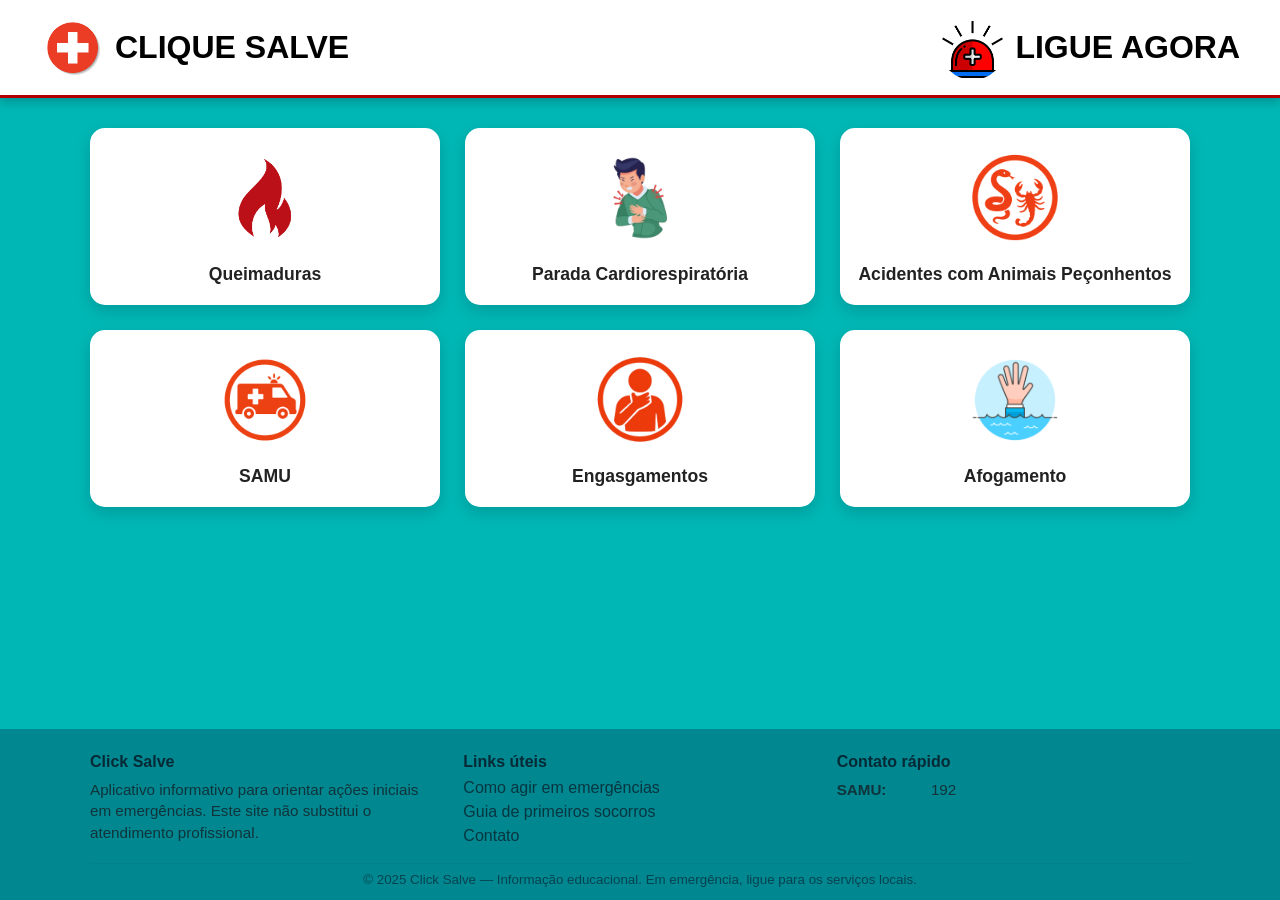
==== index.html @ 19b78aa3 "up" ====
<!DOCTYPE html>
<html lang="pt-BR">

<head>
    <meta charset="utf-8" />
    <meta name="viewport" content="width=device-width, initial-scale=1" />
    <title>CLICK SALVE - Vida salva em um clique</title>
    <link rel="stylesheet" href="/styles/style.css">
</head>

<body>

    <header class="header">
        <div class="header-item">
            <img src="../paginas do layout/saude.jpg" alt="Logo Click Salve">
            <h1 >CLIQUE SALVE</h1>
        </div>

        <div class="header-item">
            <img src="../paginas do layout/emergencia.png" alt="Ligue Agora">
            <h1>LIGUE AGORA</h1>
        </div>

        
    </header>

    <div class="layout">
        <div class="situacoes">

            <div class="card" data-page="html/incendio.html" role="button" tabindex="0">
                <img src="../img_queimadura/incendio.png" alt="queimadura" class="zoomable">
                <h4>Queimaduras</h4>
            </div>

            <div class="card" data-page="html/parada.html" role="button" tabindex="0">
                <img src="../img_paradacardiorrespiratoria/parada.png" alt="Parada Cardiorespiratória" class="zoomable">
                <h4>Parada Cardiorespiratória</h4>
            </div>

            <div class="card" data-page="html/animais.html" role="button" tabindex="0">
                <img src="../paginas do layout/peçonhentos.png" alt="Animais Peçonhentos" class="zoomable">
                <h4>Acidentes com Animais Peçonhentos</h4>
            </div>

            <div class="card" data-page="html/samu.html" role="button" tabindex="0">
                <img src="../paginas do layout/ambulancia.png" alt="Samu" class="zoomable">
                <h4>SAMU</h4>
            </div>

            <div class="card" data-page="html/engasgos.html" role="button" tabindex="0">
                <img src="../paginas do layout/engasgo.png" alt="Engasgos" class="zoomable">
                <h4>Engasgamentos</h4>
            </div>

            <div class="card" data-page="html/afogamento.html" role="button" tabindex="0">
                <img src="../paginas do layout/afogamento.png" alt="Afogamento" class="zoomable">
                <h4>Afogamento</h4>
            </div>
        </div>
    </div>

    <script src="../script.js"></script>
    <script src="https://cdn.jsdelivr.net/npm/@popperjs/core@2.11.8/dist/umd/popper.min.js" integrity="sha384-I7E8VVD/ismYTF4hNIPjVp/Zjvgyol6VFvRkX/vR+Vc4jQkC+hVqc2pM8ODewa9r" crossorigin="anonymous"></script>
    <script src="https://cdn.jsdelivr.net/npm/bootstrap@5.3.8/dist/js/bootstrap.min.js" integrity="sha384-G/EV+4j2dNv+tEPo3++6LCgdCROaejBqfUeNjuKAiuXbjrxilcCdDz6ZAVfHWe1Y" crossorigin="anonymous"></script>
    
    <!-- Footer -->
    <footer class="site-footer">
        <div class="footer-inner">
            <div class="footer-column footer-about">
                <h4>Click Salve</h4>
                <p>Aplicativo informativo para orientar ações iniciais em emergências. Este site não substitui o atendimento profissional.</p>
            </div>

            <div class="footer-column footer-links">
                <h4>Links úteis</h4>
                <ul>
                    <li><a href="#">Como agir em emergências</a></li>
                    <li><a href="#">Guia de primeiros socorros</a></li>
                    <li><a href="#">Contato</a></li>
                </ul>
            </div>

            <div class="footer-column footer-contact">
                <h4>Contato rápido</h4>
                <p><strong>SAMU:</strong> 192</p>
            </div>
        </div>
        <div class="footer-bottom">
            <small>© 2025 Click Salve — Informação educacional. Em emergência, ligue para os serviços locais.</small>
        </div>
    </footer>
</body>
</html>
---- styles/style.css ----
* {
  margin: 0;
  padding: 0;
  box-sizing: border-box;
  font-family: "Poppins", sans-serif;
}

body {
  /* cor de fundo padrão definida pelo usuário */
  background-color: #00B7B5;
  background: #00B7B5;
  min-height: 100vh;
  display: flex;
  flex-direction: column;
}


/* ---------------- HEADER ---------------- */

header {
  display: flex;
  justify-content: space-between;
  align-items: center;
  background: #ffffff;
  padding: 15px 40px;
  border-bottom: 3px solid #b40000;
  box-shadow: 0 4px 10px rgba(0,0,0,0.2);
}

.header-item {
  display: flex;
  align-items: center;
  gap: 10px;
  cursor: pointer;
  transition: 0.2s;
}

.header-item img {
  width: 65px;
  height: 65px;
  border-radius: 50%;
}

.header-item:hover {
  transform: scale(1.05);
  opacity: 0.9;
}

/* ---------------- GRID DAS SITUAÇÕES ---------------- */

.layout {
  padding: 30px 20px;
}

.situacoes {
  display: grid;
  grid-template-columns: repeat(3, 1fr); /* 3 colunas */
  grid-template-rows: repeat(2, auto);   /* 2 linhas */
  gap: 25px;
  max-width: 1100px;
  margin: auto;
}


/* ---------------- CARDS ---------------- */

.card {
  background: white;
  border-radius: 15px;
  padding: 20px 10px;
  text-align: center;
  box-shadow: 0 6px 15px rgba(0,0,0,0.15);
  cursor: pointer;
  transition: 0.25s;
}

.card:hover {
  transform: translateY(-5px);
  box-shadow: 0 10px 25px rgba(0,0,0,0.25);
}

.card img {
  width: 100px;
  height: 100px;
}

.card h4 {
  margin-top: 12px;
  font-size: 1.1rem;
  color: #222;
}


/* Tablets e telas médias ─ 2 colunas */
@media (max-width: 1024px) {
  .situacoes {
    grid-template-columns: repeat(2, 1fr);
    gap: 20px;
  }

  header {
    padding: 15px 20px;
  }
}

/* Celulares ─ 1 coluna */
@media (max-width: 600px) {
  header {
    flex-direction: column;
    gap: 15px;
    padding: 10px;
    text-align: center;
  }

  .situacoes {
    grid-template-columns: 1fr;
    gap: 15px;
  }

  .header-item img {
    width: 55px;
    height: 55px;
  }

  .card img {
    width: 80px;
    height: 80px;
  }
}

/* global zoomable helper */
.zoomable {
  cursor: zoom-in;
  transition: transform 0.2s;
}
.zoomable:hover {
  transform: scale(1.02);
}

/* Modal de ampliação global */
.modal {
  display: none;
  position: fixed;
  z-index: 1000;
  padding-top: 50px;
  left: 0;
  top: 0;
  width: 100%;
  height: 100%;
  background-color: rgba(0,0,0,0.9);
  cursor: zoom-out;
}

.modal-content {
  margin: auto;
  display: block;
  width: 75%;
  max-width: 800px;
  border-radius: 10px;
  animation: zoom 0.3s;
}

@keyframes zoom {
  from {transform: scale(0)} 
  to {transform: scale(1)}
}

.close {
  position: absolute;
  top: 15px;
  right: 35px;
  color: #fff;
  font-size: 40px;
  font-weight: bold;
  cursor: pointer;
}

#caption {
  margin: auto;
  display: block;
  width: 80%;
  text-align: center;
}

/* unify h2 colors to queimadura reference */
h2 {
  color: #c41e1e; /* vermelho principal */
}

/* headings inside instruction cards use darker shade */
.instructions-card h2 {
  color: #8b1515;
}

/* ---------------- FOOTER ---------------- */
.site-footer {
  margin-top: auto;     /* empurra o footer pro fim da tela */
  background: #018790; /* novo tom conforme pedido */
  padding: 24px 20px 12px;
}

.footer-inner{
  max-width:1100px;
  margin:0 auto 12px;
  display:flex;
  gap:20px;
  justify-content:space-between;
  align-items:flex-start;
}
.footer-column{flex:1;min-width:180px}
.footer-column h4{margin-bottom:8px;color:#052a36}
.footer-column p{font-size:0.95rem;color:#10343b;line-height:1.4}
.footer-links ul{list-style:none;padding:0}
.footer-links a{color:#063640;text-decoration:none}
.footer-links li{margin-bottom:6px}
.footer-contact strong{display:inline-block;width:90px}
.footer-bottom{max-width:1100px;margin:0 auto;text-align:center;padding-top:6px;border-top:1px solid rgba(0,0,0,0.04);color:#064350}

@media (max-width:900px){
  .footer-inner{flex-direction:column;gap:14px;align-items:center;text-align:center}
  .footer-contact strong{width:auto}
}

/* Sobreposição de zoom ao passar o mouse */
.zoom-overlay {
  position: absolute;
  top: 0;
  left: 0;
  right: 0;
  bottom: 0;
  background-color: rgba(0, 0, 0, 0.4);
  display: flex;
  flex-direction: column;
  align-items: center;
  justify-content: center;
  gap: 20px;
  border-radius: inherit;
  opacity: 0;
  transition: opacity 0.25s ease-in-out;
  pointer-events: none;
}

.zoom-text {
  position: absolute;
  bottom: 15px;
  left: 50%;
  transform: translateX(-50%);
  color: rgba(255, 255, 255, 0.95);
  font-size: 14px;
  font-weight: 500;
  white-space: nowrap;
  text-align: center;
}

.zoom-icon-wrapper {
  position: relative;
  display: inline-block;
}

.zoom-icon {
  width: 50px;
  height: 50px;
  background-color: rgba(255, 255, 255, 0.95);
  border-radius: 50%;
  display: flex;
  align-items: center;
  justify-content: center;
  cursor: pointer;
  transition: all 0.2s ease-in-out;
  box-shadow: 0 4px 12px rgba(0, 0, 0, 0.3);
}

.zoom-icon:hover {
  background-color: #fff;
  transform: scale(1.1);
  box-shadow: 0 6px 16px rgba(0, 0, 0, 0.4);
}

.zoom-icon svg {
  width: 28px;
  height: 28px;
  stroke: #333;
  stroke-width: 2;
  fill: none;
}

/* Escurece a imagem em 30% e ativa a sobreposição ao passar mouse */
.zoomable-image:hover {
  filter: brightness(0.7);
}

.zoomable-image:hover .zoom-overlay {
  opacity: 1;
  pointer-events: auto;
}
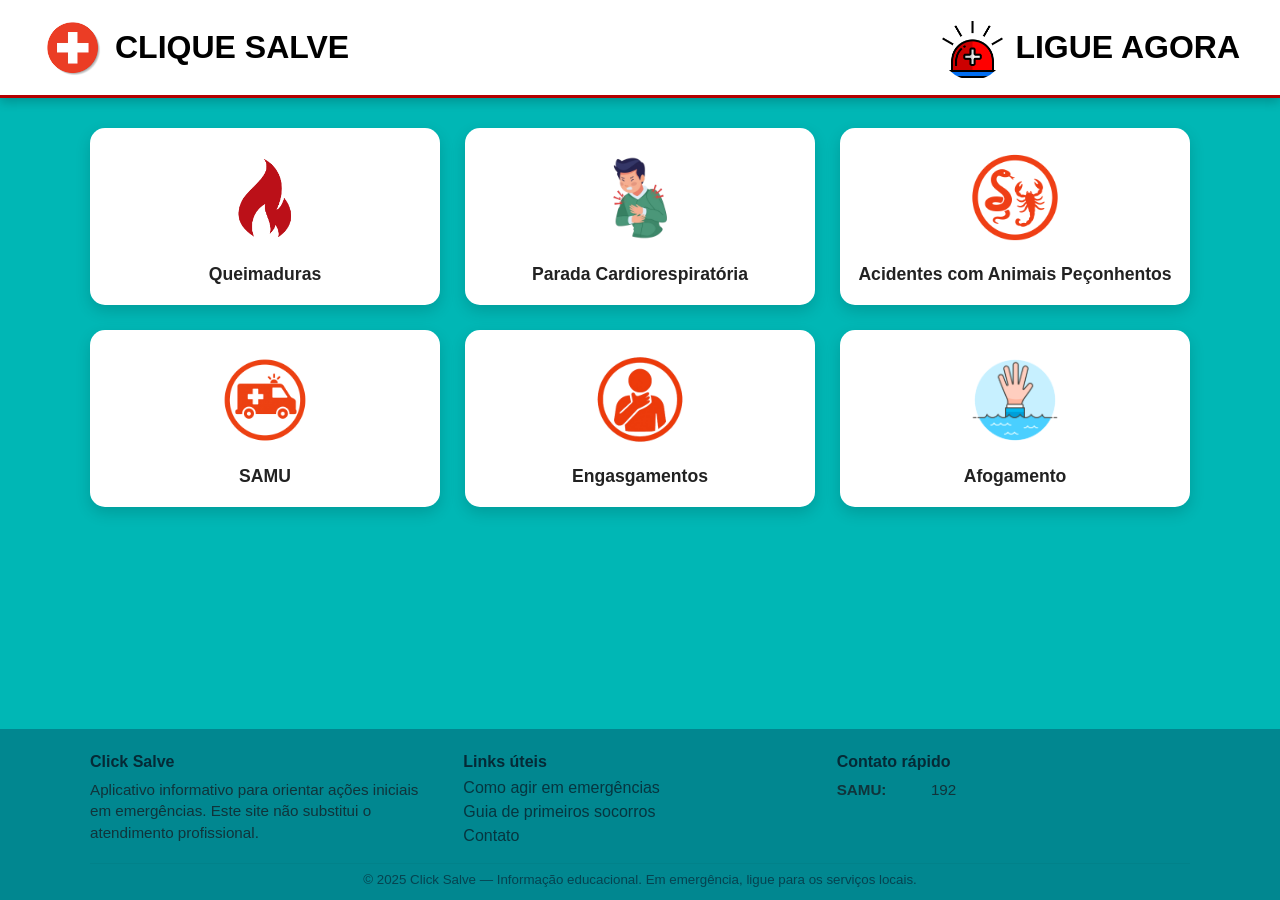
==== commit b2c533c1: "up" ====
--- a/index.html
+++ b/index.html
@@ -5,19 +5,19 @@
     <meta charset="utf-8" />
     <meta name="viewport" content="width=device-width, initial-scale=1" />
     <title>CLICK SALVE - Vida salva em um clique</title>
-    <link rel="stylesheet" href="/styles/style.css">
+    <link rel="stylesheet" href="styles/style.css">
 </head>
 
 <body>
 
     <header class="header">
         <div class="header-item">
-            <img src="../paginas do layout/saude.jpg" alt="Logo Click Salve">
+            <img src="paginas do layout/saude.jpg" alt="Logo Click Salve">
             <h1 >CLIQUE SALVE</h1>
         </div>
 
         <div class="header-item">
-            <img src="../paginas do layout/emergencia.png" alt="Ligue Agora">
+            <img src="paginas do layout/emergencia.png" alt="Ligue Agora">
             <h1>LIGUE AGORA</h1>
         </div>
 
@@ -28,38 +28,38 @@
         <div class="situacoes">
 
             <div class="card" data-page="html/incendio.html" role="button" tabindex="0">
-                <img src="../img_queimadura/incendio.png" alt="queimadura" class="zoomable">
+                <img src="img_queimadura/incendio.png" alt="queimadura" class="zoomable">
                 <h4>Queimaduras</h4>
             </div>
 
             <div class="card" data-page="html/parada.html" role="button" tabindex="0">
-                <img src="../img_paradacardiorrespiratoria/parada.png" alt="Parada Cardiorespiratória" class="zoomable">
+                <img src="img_paradacardiorrespiratoria/parada.png" alt="Parada Cardiorespiratória" class="zoomable">
                 <h4>Parada Cardiorespiratória</h4>
             </div>
 
             <div class="card" data-page="html/animais.html" role="button" tabindex="0">
-                <img src="../paginas do layout/peçonhentos.png" alt="Animais Peçonhentos" class="zoomable">
+                <img src="paginas do layout/peçonhentos.png" alt="Animais Peçonhentos" class="zoomable">
                 <h4>Acidentes com Animais Peçonhentos</h4>
             </div>
 
             <div class="card" data-page="html/samu.html" role="button" tabindex="0">
-                <img src="../paginas do layout/ambulancia.png" alt="Samu" class="zoomable">
+                <img src="paginas do layout/ambulancia.png" alt="Samu" class="zoomable">
                 <h4>SAMU</h4>
             </div>
 
             <div class="card" data-page="html/engasgos.html" role="button" tabindex="0">
-                <img src="../paginas do layout/engasgo.png" alt="Engasgos" class="zoomable">
+                <img src="paginas do layout/engasgo.png" alt="Engasgos" class="zoomable">
                 <h4>Engasgamentos</h4>
             </div>
 
             <div class="card" data-page="html/afogamento.html" role="button" tabindex="0">
-                <img src="../paginas do layout/afogamento.png" alt="Afogamento" class="zoomable">
+                <img src="paginas do layout/afogamento.png" alt="Afogamento" class="zoomable">
                 <h4>Afogamento</h4>
             </div>
         </div>
     </div>
 
-    <script src="../script.js"></script>
+    <script src="script.js"></script>
     <script src="https://cdn.jsdelivr.net/npm/@popperjs/core@2.11.8/dist/umd/popper.min.js" integrity="sha384-I7E8VVD/ismYTF4hNIPjVp/Zjvgyol6VFvRkX/vR+Vc4jQkC+hVqc2pM8ODewa9r" crossorigin="anonymous"></script>
     <script src="https://cdn.jsdelivr.net/npm/bootstrap@5.3.8/dist/js/bootstrap.min.js" integrity="sha384-G/EV+4j2dNv+tEPo3++6LCgdCROaejBqfUeNjuKAiuXbjrxilcCdDz6ZAVfHWe1Y" crossorigin="anonymous"></script>
     
